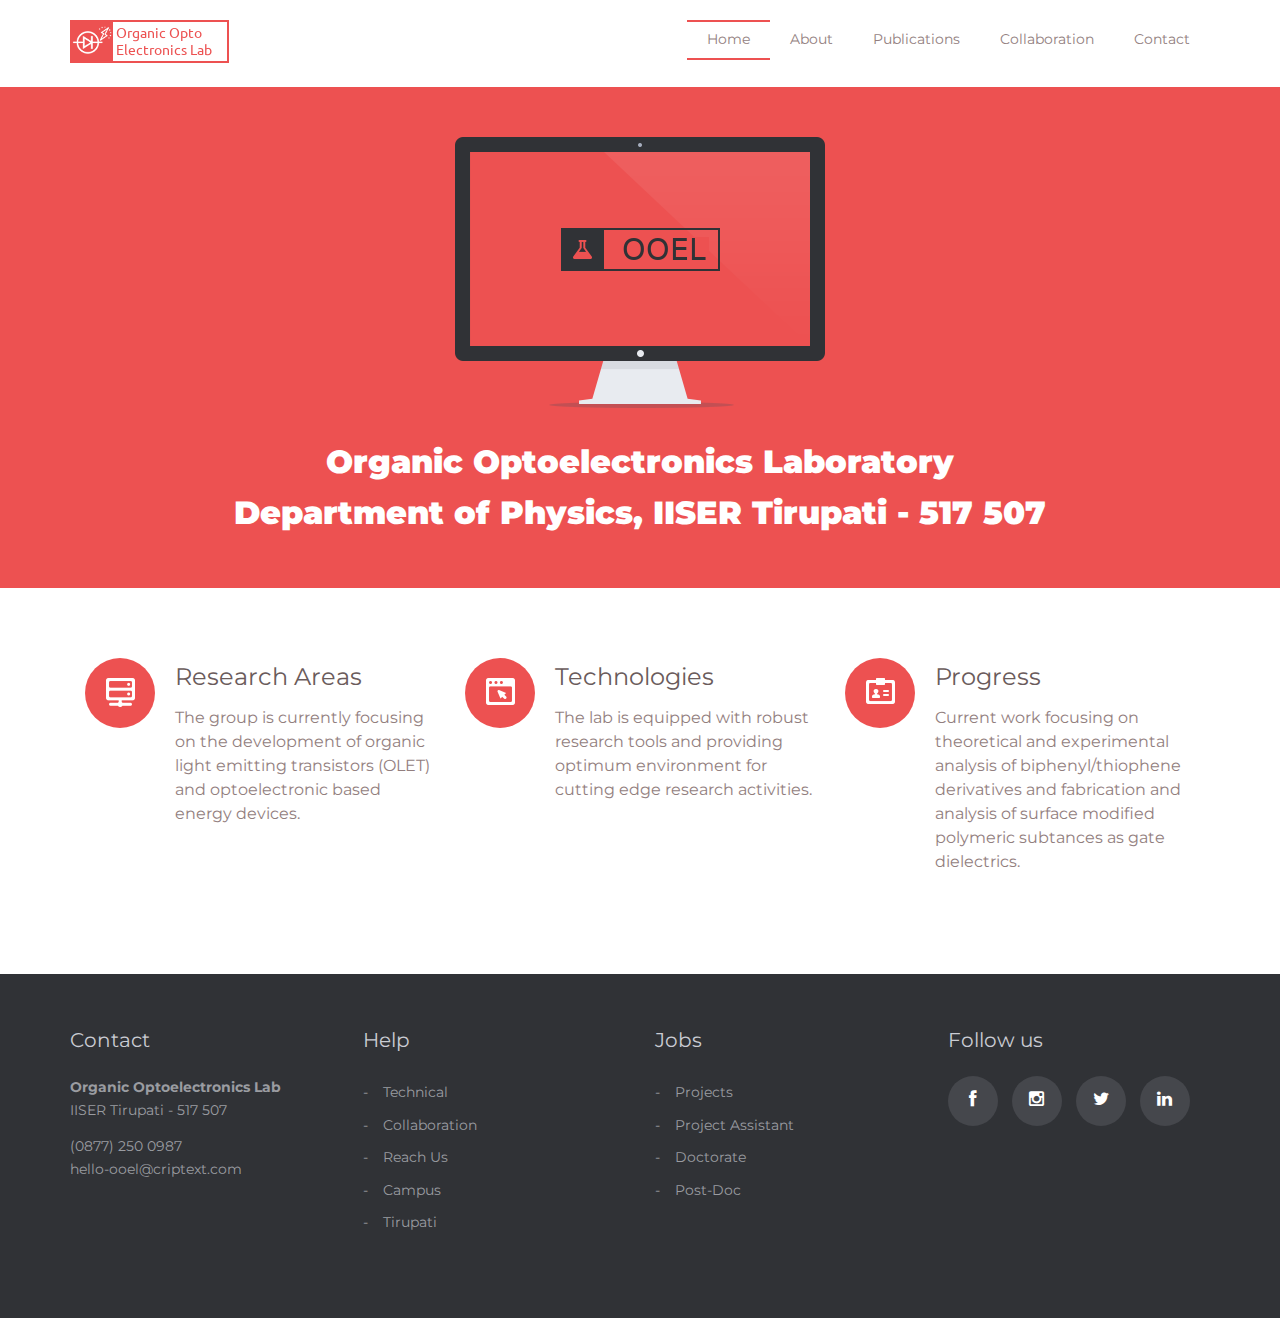
==== index.html @ 66679809 "About Improvements" ====
<!DOCTYPE html>
<html lang="en">
	<head>
		<meta charset="UTF-8">
		<meta http-equiv="X-UA-Compatible" content="IE=edge">
		<meta name="viewport" content="width=device-width, initial-scale=1.0,maximum-scale=1">
		
		<title>OOEL | Home</title>

		<!-- Loading third party fonts -->
		<link href="http://fonts.googleapis.com/css?family=Montserrat:400,700" rel="stylesheet" type="text/css">
		<link href="fonts/font-awesome.min.css" rel="stylesheet" type="text/css">

		<!-- Loading main css file -->
		<link rel="stylesheet" href="style.css">
		
		<!--[if lt IE 9]>
		<script src="js/ie-support/html5.js"></script>
		<script src="js/ie-support/respond.js"></script>
		<![endif]-->

	</head>


	<body>
		
		<div class="site-content">

			<header class="site-header">
				<div class="container">
					<a href="index.html" class="logo"><img src="images/logo.png" alt="Perfect Lab"></a>
					
					<!-- Default snippet for navigation -->
					<div class="main-navigation">
						<button type="button" class="menu-toggle"><i class="fa fa-bars"></i></button>
						<ul class="menu">
							<li class="menu-item current-menu-item"><a href="index.html">Home</a></li>
							<li class="menu-item"><a href="about.html">About</a></li>
							<li class="menu-item"><a href="https://bit.ly/35GwZ30">Publications</a></li>
							<li class="menu-item"><a href="#">Collaboration</a></li>
							<li class="menu-item"><a href="#">Contact</a></li>
						</ul> <!-- .menu -->
					</div> <!-- .main-navigation -->
					
					<div class="mobile-navigation"></div>
				</div> <!-- .container -->
			</header> <!-- .site-header -->

			<main class="main-content">
				<div class="hero">
					<div class="container">
						<img src="images/imac.png" alt="" class="imac">
						<div class="hero-content">
							<span>Organic Optoelectronics Laboratory</span> <br>
							<span>Department of Physics, IISER Tirupati - 517 507</span>
						</div>
					</div>
				</div> <!-- .hero -->

				<div class="fullwidth-block">
					<div class="container">
						<div class="col-md-4">
							<div class="feature">
								<i class="feature-icon"><img src="images/icon-server.png" alt=""></i>
								<h2 class="feature-title">Research Areas</h2>
								<p>The group is currently focusing on the development of organic light emitting transistors (OLET) and optoelectronic based energy devices.</p>
							</div>
						</div>
						<div class="col-md-4">
							<div class="feature">
								<i class="feature-icon"><img src="images/icon-window.png" alt=""></i>
								<h2 class="feature-title">Technologies</h2>
								<p>The lab is equipped with robust research tools and providing optimum environment for cutting edge research activities. </p>
							</div>
						</div>
						<div class="col-md-4">
							<div class="feature">
								<i class="feature-icon"><img src="images/icon-id-card.png" alt=""></i>
								<h2 class="feature-title">Progress</h2>
								<p>Current work focusing on theoretical and experimental analysis of biphenyl/thiophene derivatives and fabrication and analysis of surface modified polymeric subtances as gate dielectrics.</p>
							</div>
						</div>
					</div>
				</div>

			</main> <!-- .main-content -->

			<footer class="site-footer">
				<div class="container">
					<div class="row">
						<div class="col-xs-6 col-md-3">
							<div class="widget">
								<h3 class="widget-title">Contact</h3>
								<address>
									<strong>Organic Optoelectronics Lab</strong>
									<p>IISER Tirupati - 517 507</p>
									<p><a href="#">(0877) 250 0987</a><br>
									<a href="#">hello-ooel@criptext.com</a></p>
								</address>
							</div>
						</div>
						<div class="col-xs-6 col-md-3">
							<div class="widget">
								<h3 class="widget-title">Help</h3>
								<ul class="dash-list">
									<li><a href="#">Technical</a></li> 
									<li><a href="#">Collaboration</a></li> 
									<li><a href="#">Reach Us</a></li> 
									<li><a href="#">Campus</a></li> 
									<li><a href="#">Tirupati</a></li>
								</ul>
							</div>
						</div>
						<div class="col-xs-6 col-md-3">
							<div class="widget">
								<h3 class="widget-title">Jobs</h3>
								<ul class="dash-list">
									<li><a href="rej.html">Projects</a></li>
									<li><a href="rej.html">Project Assistant</a></li>
									<li><a href="#">Doctorate</a></li>
									<li><a href="#">Post-Doc</a></li>
								</ul>
							</div>
						</div>
						<div class="col-xs-6 col-md-3">
							<div class="widget">
								<h3 class="widget-title">Follow us</h3>
								<div class="social-links">
									<a href="#"><i class="fa fa-facebook"></i></a>
									<a href="#"><i class="fa fa-instagram"></i></a>
									<a href="#"><i class="fa fa-twitter"></i></a>
									<a href="#"><i class="fa fa-linkedin"></i></a>
								</div>
							</div>
						</div>
					</div>
				</div>
			</footer> <!-- .site-footer -->

		</div> <!-- .main-content -->
		

		<script src="js/jquery-1.11.1.min.js"></script>
		<script type="text/javascript" src="http://maps.google.com/maps/api/js?sensor=false&amp;language=en"></script>
		<script src="js/plugins.js"></script>
		<script src="js/app.js"></script>
		
	</body>

</html>
---- style.css ----
/*!
 * Project_Name: Perfect Lab
 * Author: Themezy
 * Email: support@themezy.com
 * Url: http://themezy.com
 */
/*=========================================== 
 * Importing CSS Libraries
 *===========================================*/
article,
aside,
details,
figcaption,
figure,
footer,
header,
hgroup,
nav,
section,
summary {
  display: block; }

audio,
canvas,
video {
  display: inline-block; }

audio:not([controls]) {
  display: none;
  height: 0; }

[hidden], template {
  display: none; }

html {
  background: #fff;
  color: #000;
  -webkit-text-size-adjust: 100%;
  -ms-text-size-adjust: 100%; }

html,
button,
input,
select,
textarea {
  font-family: sans-serif; }

body {
  margin: 0; }

a {
  background: transparent; }
  a:focus {
    outline: thin dotted; }
  a:hover, a:active {
    outline: 0; }

h1 {
  font-size: 2em;
  margin: 0.67em 0; }

h2 {
  font-size: 1.5em;
  margin: 0.83em 0; }

h3 {
  font-size: 1.17em;
  margin: 1em 0; }

h4 {
  font-size: 1em;
  margin: 1.33em 0; }

h5 {
  font-size: 0.83em;
  margin: 1.67em 0; }

h6 {
  font-size: 0.75em;
  margin: 2.33em 0; }

abbr[title] {
  border-bottom: 1px dotted; }

b,
strong {
  font-weight: bold; }

dfn {
  font-style: italic; }

mark {
  background: #ff0;
  color: #000; }

code,
kbd,
pre,
samp {
  font-family: monospace, serif;
  font-size: 1em; }

pre {
  white-space: pre;
  white-space: pre-wrap;
  word-wrap: break-word; }

q {
  quotes: "\201C" "\201D" "\2018" "\2019"; }

q:before,
q:after {
  content: '';
  content: none; }

small {
  font-size: 80%; }

sub,
sup {
  font-size: 75%;
  line-height: 0;
  position: relative;
  vertical-align: baseline; }

sup {
  top: -0.5em; }

sub {
  bottom: -0.25em; }

img {
  border: 0; }

svg:not(:root) {
  overflow: hidden; }

figure {
  margin: 0; }

fieldset {
  border: 1px solid #c0c0c0;
  margin: 0 2px;
  padding: 0.35em 0.625em 0.75em; }

legend {
  border: 0;
  padding: 0;
  white-space: normal; }

button,
input,
select,
textarea {
  font-family: inherit;
  font-size: 100%;
  margin: 0;
  vertical-align: baseline; }

button,
input {
  line-height: normal; }

button,
select {
  text-transform: none; }

button,
html input[type="button"],
input[type="reset"],
input[type="submit"] {
  -webkit-appearance: button;
  cursor: pointer; }

button[disabled],
input[disabled] {
  cursor: default; }

input[type="checkbox"],
input[type="radio"] {
  box-sizing: border-box;
  padding: 0; }

input[type="search"] {
  -webkit-appearance: textfield;
  box-sizing: content-box; }

input[type="search"]::-webkit-search-cancel-button,
input[type="search"]::-webkit-search-decoration {
  -webkit-appearance: none; }

button::-moz-focus-inner, input::-moz-focus-inner {
  border: 0;
  padding: 0; }

textarea {
  overflow: auto;
  vertical-align: top; }

table {
  border-collapse: collapse;
  border-spacing: 0; }

*, *:before, *:after {
  box-sizing: border-box; }

/*
 * Global Styles
 */
body {
  color: #927e7e;
  font-family: "Montserrat", "Open Sans", sans-serif;
  font-size: 16px;
  font-weight: 400;
  line-height: 1.6; }

h1, h2, h3, h4, h5, h6 {
  font-weight: 700;
  margin: 0 0 20px; }

hr {
  border: none;
  border-bottom: 1px solid #777; }

ul, ol {
  margin: 0;
  padding-left: 0; }

a {
  text-decoration: none;
  color: #ed5151; }

address {
  font-style: normal; }

p {
  margin-top: 0; }

form input, form textarea, form select {
  outline: none; }
form select {
  -webkit-appearance: none;
  -moz-appearance: none;
  appearance: none; }
form textarea {
  resize: vertical; }

@media screen and (max-width: 320px) {
  [class*="col-xs"] {
    width: 100%; } }

/*
 * Reusable Components Style
 */
.button, form input[type="submit"], form button, form input[type="reset"] {
  background: #ed5151;
  color: white;
  padding: 10px;
  display: inline-block; }

.feature {
  padding-left: 90px;
  position: relative;
  margin-bottom: 30px; }
  .feature p {
    line-height: 1.5;
    margin: 0; }

.feature-icon {
  width: 70px;
  height: 70px;
  border-radius: 50%;
  display: inline-block;
  background: #ed5151;
  text-align: center;
  padding-top: 20px;
  position: absolute;
  left: 0;
  top: 0; }

.feature-title {
  font-size: 24px;
  font-size: 1.5em;
  color: #6a5b5b;
  font-weight: 400;
  margin: 0 0 10px; }

.team {
  margin-bottom: 30px;
  margin: 0 auto 30px;
  width: 100%; }
  .team img {
    max-width: 100%;
    height: auto;
    display: block;
    width: 100%; }
  .team figcaption {
    background: #ed5151;
    color: white;
    padding: 10px 20px;
    text-align: center; }
  .team h2 {
    text-transform: uppercase;
    margin: 0;
    line-height: normal;
    width: 100%;
    white-space: nowrap;
    overflow: hidden;
    text-overflow: ellipsis;
    font-size: 18px;
    font-size: 1.125em; }
  .team small {
    font-size: 14px;
    font-size: 0.875em;
    color: #303236; }

.testimonial-slider .slides {
  list-style: none;
  margin: 0;
  *zoom: 1; }
  .testimonial-slider .slides:after {
    content: " ";
    clear: both;
    display: block;
    overflow: hidden;
    height: 0; }
  .testimonial-slider .slides li {
    padding-left: 140px;
    position: relative;
    min-height: 140px; }
    @media screen and (max-width: 480px) {
      .testimonial-slider .slides li {
        padding-left: 0; } }
  .testimonial-slider .slides .cite-avatar {
    position: absolute;
    left: 0;
    top: 0;
    border-radius: 50%;
    width: 120px;
    height: 120px; }
    @media screen and (max-width: 480px) {
      .testimonial-slider .slides .cite-avatar {
        display: block;
        margin: 0 auto 20px;
        position: relative; } }
.testimonial-slider blockquote {
  margin: 0;
  color: #6a5b5b;
  font-size: 18px;
  font-size: 1.125em; }
  @media screen and (max-width: 480px) {
    .testimonial-slider blockquote {
      text-align: center; } }
.testimonial-slider cite {
  color: #927e7e;
  font-size: 16px;
  font-size: 1rem;
  font-style: normal; }
.testimonial-slider .flex-control-nav {
  list-style: none;
  margin-left: 140px; }
  .testimonial-slider .flex-control-nav li {
    display: inline-block;
    margin-right: 10px; }
    .testimonial-slider .flex-control-nav li a {
      background: #ede6e6;
      width: 20px;
      height: 20px;
      border: 3px solid #ede6e6;
      box-shadow: 0 0 0 2px #ed5151;
      border-radius: 50%;
      display: block;
      overflow: hidden;
      text-indent: -9999px; }
      .testimonial-slider .flex-control-nav li a.flex-active {
        background-color: #ed5151; }

.client-grid {
  *zoom: 1; }
  .client-grid:after {
    content: " ";
    clear: both;
    display: block;
    overflow: hidden;
    height: 0; }
  .client-grid .client {
    width: 25%;
    float: left;
    height: 230px;
    display: -webkit-box;
    display: -webkit-flex;
    display: -ms-flexbox;
    display: flex;
    border-left: 1px solid #e8e8e8;
    border-bottom: 1px solid #e8e8e8; }
    .client-grid .client:first-child, .client-grid .client:nth-child(5n) {
      border-left: none; }
    .client-grid .client:nth-child(5), .client-grid .client:nth-child(6), .client-grid .client:nth-child(7), .client-grid .client:nth-child(8) {
      border-bottom: none; }
    @media screen and (max-width: 768px) {
      .client-grid .client {
        width: 50%;
        border-left: 1px solid #e8e8e8; }
        .client-grid .client:nth-child(5n) {
          border-right: 1px solid #e8e8e8; }
        .client-grid .client:nth-child(3n) {
          border-left: none; }
        .client-grid .client:nth-child(7) {
          border-left: none; }
        .client-grid .client:nth-child(5), .client-grid .client:nth-child(6) {
          border-bottom: 1px solid #e8e8e8; } }
    .client-grid .client img {
      margin: auto;
      max-width: 80%; }

.map {
  min-height: 450px; }

.contact-form .row {
  margin: 0 -5px; }
.contact-form [class*="col-"] {
  padding: 0 5px; }
.contact-form .control {
  position: relative; }
  .contact-form .control .fa {
    position: absolute;
    left: 10px;
    top: 10px;
    color: #e5dcdc; }
  .contact-form .control input, .contact-form .control textarea {
    width: 100%;
    padding: 10px 10px 10px 30px;
    margin-bottom: 10px;
    outline: none;
    border: none; }
  .contact-form .control textarea {
    min-height: 100px;
    resize: vertical; }
.contact-form .right-aligned {
  text-align: right; }
.contact-form input[type="submit"] {
  padding: 10px 20px;
  background-color: #303236;
  color: white;
  border: none;
  font-size: 20px;
  font-size: 1.25em; }

.container {
  margin-right: auto;
  margin-left: auto;
  padding-left: 15px;
  padding-right: 15px;
  *zoom: 1; }
  .container:after {
    content: " ";
    clear: both;
    display: block;
    overflow: hidden;
    height: 0; }
  @media (min-width: 768px) {
    .container {
      width: 750px; } }
  @media (min-width: 992px) {
    .container {
      width: 970px; } }
  @media (min-width: 1200px) {
    .container {
      width: 1170px; } }

.container-fluid {
  margin-right: auto;
  margin-left: auto;
  padding-left: 15px;
  padding-right: 15px;
  *zoom: 1; }
  .container-fluid:after {
    content: " ";
    clear: both;
    display: block;
    overflow: hidden;
    height: 0; }

.row {
  margin-left: -15px;
  margin-right: -15px;
  *zoom: 1; }
  .row:after {
    content: " ";
    clear: both;
    display: block;
    overflow: hidden;
    height: 0; }

.col-xs-1, .col-sm-1, .col-md-1, .col-lg-1, .col-xs-2, .col-sm-2, .col-md-2, .col-lg-2, .col-xs-3, .col-sm-3, .col-md-3, .col-lg-3, .col-xs-4, .col-sm-4, .col-md-4, .col-lg-4, .col-xs-5, .col-sm-5, .col-md-5, .col-lg-5, .col-xs-6, .col-sm-6, .col-md-6, .col-lg-6, .col-xs-7, .col-sm-7, .col-md-7, .col-lg-7, .col-xs-8, .col-sm-8, .col-md-8, .col-lg-8, .col-xs-9, .col-sm-9, .col-md-9, .col-lg-9, .col-xs-10, .col-sm-10, .col-md-10, .col-lg-10, .col-xs-11, .col-sm-11, .col-md-11, .col-lg-11, .col-xs-12, .col-sm-12, .col-md-12, .col-lg-12 {
  position: relative;
  min-height: 1px;
  padding-left: 15px;
  padding-right: 15px; }

.col-xs-1, .col-xs-2, .col-xs-3, .col-xs-4, .col-xs-5, .col-xs-6, .col-xs-7, .col-xs-8, .col-xs-9, .col-xs-10, .col-xs-11, .col-xs-12 {
  float: left; }

.col-xs-1 {
  width: 8.3333333333%; }

.col-xs-2 {
  width: 16.6666666667%; }

.col-xs-3 {
  width: 25%; }

.col-xs-4 {
  width: 33.3333333333%; }

.col-xs-5 {
  width: 41.6666666667%; }

.col-xs-6 {
  width: 50%; }

.col-xs-7 {
  width: 58.3333333333%; }

.col-xs-8 {
  width: 66.6666666667%; }

.col-xs-9 {
  width: 75%; }

.col-xs-10 {
  width: 83.3333333333%; }

.col-xs-11 {
  width: 91.6666666667%; }

.col-xs-12 {
  width: 100%; }

.col-xs-pull-0 {
  right: auto; }

.col-xs-pull-1 {
  right: 8.3333333333%; }

.col-xs-pull-2 {
  right: 16.6666666667%; }

.col-xs-pull-3 {
  right: 25%; }

.col-xs-pull-4 {
  right: 33.3333333333%; }

.col-xs-pull-5 {
  right: 41.6666666667%; }

.col-xs-pull-6 {
  right: 50%; }

.col-xs-pull-7 {
  right: 58.3333333333%; }

.col-xs-pull-8 {
  right: 66.6666666667%; }

.col-xs-pull-9 {
  right: 75%; }

.col-xs-pull-10 {
  right: 83.3333333333%; }

.col-xs-pull-11 {
  right: 91.6666666667%; }

.col-xs-pull-12 {
  right: 100%; }

.col-xs-push-0 {
  left: auto; }

.col-xs-push-1 {
  left: 8.3333333333%; }

.col-xs-push-2 {
  left: 16.6666666667%; }

.col-xs-push-3 {
  left: 25%; }

.col-xs-push-4 {
  left: 33.3333333333%; }

.col-xs-push-5 {
  left: 41.6666666667%; }

.col-xs-push-6 {
  left: 50%; }

.col-xs-push-7 {
  left: 58.3333333333%; }

.col-xs-push-8 {
  left: 66.6666666667%; }

.col-xs-push-9 {
  left: 75%; }

.col-xs-push-10 {
  left: 83.3333333333%; }

.col-xs-push-11 {
  left: 91.6666666667%; }

.col-xs-push-12 {
  left: 100%; }

.col-xs-offset-0 {
  margin-left: 0%; }

.col-xs-offset-1 {
  margin-left: 8.3333333333%; }

.col-xs-offset-2 {
  margin-left: 16.6666666667%; }

.col-xs-offset-3 {
  margin-left: 25%; }

.col-xs-offset-4 {
  margin-left: 33.3333333333%; }

.col-xs-offset-5 {
  margin-left: 41.6666666667%; }

.col-xs-offset-6 {
  margin-left: 50%; }

.col-xs-offset-7 {
  margin-left: 58.3333333333%; }

.col-xs-offset-8 {
  margin-left: 66.6666666667%; }

.col-xs-offset-9 {
  margin-left: 75%; }

.col-xs-offset-10 {
  margin-left: 83.3333333333%; }

.col-xs-offset-11 {
  margin-left: 91.6666666667%; }

.col-xs-offset-12 {
  margin-left: 100%; }

@media (min-width: 768px) {
  .col-sm-1, .col-sm-2, .col-sm-3, .col-sm-4, .col-sm-5, .col-sm-6, .col-sm-7, .col-sm-8, .col-sm-9, .col-sm-10, .col-sm-11, .col-sm-12 {
    float: left; }

  .col-sm-1 {
    width: 8.3333333333%; }

  .col-sm-2 {
    width: 16.6666666667%; }

  .col-sm-3 {
    width: 25%; }

  .col-sm-4 {
    width: 33.3333333333%; }

  .col-sm-5 {
    width: 41.6666666667%; }

  .col-sm-6 {
    width: 50%; }

  .col-sm-7 {
    width: 58.3333333333%; }

  .col-sm-8 {
    width: 66.6666666667%; }

  .col-sm-9 {
    width: 75%; }

  .col-sm-10 {
    width: 83.3333333333%; }

  .col-sm-11 {
    width: 91.6666666667%; }

  .col-sm-12 {
    width: 100%; }

  .col-sm-pull-0 {
    right: auto; }

  .col-sm-pull-1 {
    right: 8.3333333333%; }

  .col-sm-pull-2 {
    right: 16.6666666667%; }

  .col-sm-pull-3 {
    right: 25%; }

  .col-sm-pull-4 {
    right: 33.3333333333%; }

  .col-sm-pull-5 {
    right: 41.6666666667%; }

  .col-sm-pull-6 {
    right: 50%; }

  .col-sm-pull-7 {
    right: 58.3333333333%; }

  .col-sm-pull-8 {
    right: 66.6666666667%; }

  .col-sm-pull-9 {
    right: 75%; }

  .col-sm-pull-10 {
    right: 83.3333333333%; }

  .col-sm-pull-11 {
    right: 91.6666666667%; }

  .col-sm-pull-12 {
    right: 100%; }

  .col-sm-push-0 {
    left: auto; }

  .col-sm-push-1 {
    left: 8.3333333333%; }

  .col-sm-push-2 {
    left: 16.6666666667%; }

  .col-sm-push-3 {
    left: 25%; }

  .col-sm-push-4 {
    left: 33.3333333333%; }

  .col-sm-push-5 {
    left: 41.6666666667%; }

  .col-sm-push-6 {
    left: 50%; }

  .col-sm-push-7 {
    left: 58.3333333333%; }

  .col-sm-push-8 {
    left: 66.6666666667%; }

  .col-sm-push-9 {
    left: 75%; }

  .col-sm-push-10 {
    left: 83.3333333333%; }

  .col-sm-push-11 {
    left: 91.6666666667%; }

  .col-sm-push-12 {
    left: 100%; }

  .col-sm-offset-0 {
    margin-left: 0%; }

  .col-sm-offset-1 {
    margin-left: 8.3333333333%; }

  .col-sm-offset-2 {
    margin-left: 16.6666666667%; }

  .col-sm-offset-3 {
    margin-left: 25%; }

  .col-sm-offset-4 {
    margin-left: 33.3333333333%; }

  .col-sm-offset-5 {
    margin-left: 41.6666666667%; }

  .col-sm-offset-6 {
    margin-left: 50%; }

  .col-sm-offset-7 {
    margin-left: 58.3333333333%; }

  .col-sm-offset-8 {
    margin-left: 66.6666666667%; }

  .col-sm-offset-9 {
    margin-left: 75%; }

  .col-sm-offset-10 {
    margin-left: 83.3333333333%; }

  .col-sm-offset-11 {
    margin-left: 91.6666666667%; }

  .col-sm-offset-12 {
    margin-left: 100%; } }
@media (min-width: 992px) {
  .col-md-1, .col-md-2, .col-md-3, .col-md-4, .col-md-5, .col-md-6, .col-md-7, .col-md-8, .col-md-9, .col-md-10, .col-md-11, .col-md-12 {
    float: left; }

  .col-md-1 {
    width: 8.3333333333%; }

  .col-md-2 {
    width: 16.6666666667%; }

  .col-md-3 {
    width: 25%; }

  .col-md-4 {
    width: 33.3333333333%; }

  .col-md-5 {
    width: 41.6666666667%; }

  .col-md-6 {
    width: 50%; }

  .col-md-7 {
    width: 58.3333333333%; }

  .col-md-8 {
    width: 66.6666666667%; }

  .col-md-9 {
    width: 75%; }

  .col-md-10 {
    width: 83.3333333333%; }

  .col-md-11 {
    width: 91.6666666667%; }

  .col-md-12 {
    width: 100%; }

  .col-md-pull-0 {
    right: auto; }

  .col-md-pull-1 {
    right: 8.3333333333%; }

  .col-md-pull-2 {
    right: 16.6666666667%; }

  .col-md-pull-3 {
    right: 25%; }

  .col-md-pull-4 {
    right: 33.3333333333%; }

  .col-md-pull-5 {
    right: 41.6666666667%; }

  .col-md-pull-6 {
    right: 50%; }

  .col-md-pull-7 {
    right: 58.3333333333%; }

  .col-md-pull-8 {
    right: 66.6666666667%; }

  .col-md-pull-9 {
    right: 75%; }

  .col-md-pull-10 {
    right: 83.3333333333%; }

  .col-md-pull-11 {
    right: 91.6666666667%; }

  .col-md-pull-12 {
    right: 100%; }

  .col-md-push-0 {
    left: auto; }

  .col-md-push-1 {
    left: 8.3333333333%; }

  .col-md-push-2 {
    left: 16.6666666667%; }

  .col-md-push-3 {
    left: 25%; }

  .col-md-push-4 {
    left: 33.3333333333%; }

  .col-md-push-5 {
    left: 41.6666666667%; }

  .col-md-push-6 {
    left: 50%; }

  .col-md-push-7 {
    left: 58.3333333333%; }

  .col-md-push-8 {
    left: 66.6666666667%; }

  .col-md-push-9 {
    left: 75%; }

  .col-md-push-10 {
    left: 83.3333333333%; }

  .col-md-push-11 {
    left: 91.6666666667%; }

  .col-md-push-12 {
    left: 100%; }

  .col-md-offset-0 {
    margin-left: 0%; }

  .col-md-offset-1 {
    margin-left: 8.3333333333%; }

  .col-md-offset-2 {
    margin-left: 16.6666666667%; }

  .col-md-offset-3 {
    margin-left: 25%; }

  .col-md-offset-4 {
    margin-left: 33.3333333333%; }

  .col-md-offset-5 {
    margin-left: 41.6666666667%; }

  .col-md-offset-6 {
    margin-left: 50%; }

  .col-md-offset-7 {
    margin-left: 58.3333333333%; }

  .col-md-offset-8 {
    margin-left: 66.6666666667%; }

  .col-md-offset-9 {
    margin-left: 75%; }

  .col-md-offset-10 {
    margin-left: 83.3333333333%; }

  .col-md-offset-11 {
    margin-left: 91.6666666667%; }

  .col-md-offset-12 {
    margin-left: 100%; } }
@media (min-width: 1200px) {
  .col-lg-1, .col-lg-2, .col-lg-3, .col-lg-4, .col-lg-5, .col-lg-6, .col-lg-7, .col-lg-8, .col-lg-9, .col-lg-10, .col-lg-11, .col-lg-12 {
    float: left; }

  .col-lg-1 {
    width: 8.3333333333%; }

  .col-lg-2 {
    width: 16.6666666667%; }

  .col-lg-3 {
    width: 25%; }

  .col-lg-4 {
    width: 33.3333333333%; }

  .col-lg-5 {
    width: 41.6666666667%; }

  .col-lg-6 {
    width: 50%; }

  .col-lg-7 {
    width: 58.3333333333%; }

  .col-lg-8 {
    width: 66.6666666667%; }

  .col-lg-9 {
    width: 75%; }

  .col-lg-10 {
    width: 83.3333333333%; }

  .col-lg-11 {
    width: 91.6666666667%; }

  .col-lg-12 {
    width: 100%; }

  .col-lg-pull-0 {
    right: auto; }

  .col-lg-pull-1 {
    right: 8.3333333333%; }

  .col-lg-pull-2 {
    right: 16.6666666667%; }

  .col-lg-pull-3 {
    right: 25%; }

  .col-lg-pull-4 {
    right: 33.3333333333%; }

  .col-lg-pull-5 {
    right: 41.6666666667%; }

  .col-lg-pull-6 {
    right: 50%; }

  .col-lg-pull-7 {
    right: 58.3333333333%; }

  .col-lg-pull-8 {
    right: 66.6666666667%; }

  .col-lg-pull-9 {
    right: 75%; }

  .col-lg-pull-10 {
    right: 83.3333333333%; }

  .col-lg-pull-11 {
    right: 91.6666666667%; }

  .col-lg-pull-12 {
    right: 100%; }

  .col-lg-push-0 {
    left: auto; }

  .col-lg-push-1 {
    left: 8.3333333333%; }

  .col-lg-push-2 {
    left: 16.6666666667%; }

  .col-lg-push-3 {
    left: 25%; }

  .col-lg-push-4 {
    left: 33.3333333333%; }

  .col-lg-push-5 {
    left: 41.6666666667%; }

  .col-lg-push-6 {
    left: 50%; }

  .col-lg-push-7 {
    left: 58.3333333333%; }

  .col-lg-push-8 {
    left: 66.6666666667%; }

  .col-lg-push-9 {
    left: 75%; }

  .col-lg-push-10 {
    left: 83.3333333333%; }

  .col-lg-push-11 {
    left: 91.6666666667%; }

  .col-lg-push-12 {
    left: 100%; }

  .col-lg-offset-0 {
    margin-left: 0%; }

  .col-lg-offset-1 {
    margin-left: 8.3333333333%; }

  .col-lg-offset-2 {
    margin-left: 16.6666666667%; }

  .col-lg-offset-3 {
    margin-left: 25%; }

  .col-lg-offset-4 {
    margin-left: 33.3333333333%; }

  .col-lg-offset-5 {
    margin-left: 41.6666666667%; }

  .col-lg-offset-6 {
    margin-left: 50%; }

  .col-lg-offset-7 {
    margin-left: 58.3333333333%; }

  .col-lg-offset-8 {
    margin-left: 66.6666666667%; }

  .col-lg-offset-9 {
    margin-left: 75%; }

  .col-lg-offset-10 {
    margin-left: 83.3333333333%; }

  .col-lg-offset-11 {
    margin-left: 91.6666666667%; }

  .col-lg-offset-12 {
    margin-left: 100%; } }
@-ms-viewport {
  width: device-width; }
.visible-xs, .visible-sm, .visible-md, .visible-lg {
  display: none !important; }

.visible-xs-block,
.visible-xs-inline,
.visible-xs-inline-block,
.visible-sm-block,
.visible-sm-inline,
.visible-sm-inline-block,
.visible-md-block,
.visible-md-inline,
.visible-md-inline-block,
.visible-lg-block,
.visible-lg-inline,
.visible-lg-inline-block {
  display: none !important; }

@media (max-width: 767px) {
  .visible-xs {
    display: block !important; }

  table.visible-xs {
    display: table; }

  tr.visible-xs {
    display: table-row !important; }

  th.visible-xs,
  td.visible-xs {
    display: table-cell !important; } }
@media (max-width: 767px) {
  .visible-xs-block {
    display: block !important; } }

@media (max-width: 767px) {
  .visible-xs-inline {
    display: inline !important; } }

@media (max-width: 767px) {
  .visible-xs-inline-block {
    display: inline-block !important; } }

@media (min-width: 768px) and (max-width: 991px) {
  .visible-sm {
    display: block !important; }

  table.visible-sm {
    display: table; }

  tr.visible-sm {
    display: table-row !important; }

  th.visible-sm,
  td.visible-sm {
    display: table-cell !important; } }
@media (min-width: 768px) and (max-width: 991px) {
  .visible-sm-block {
    display: block !important; } }

@media (min-width: 768px) and (max-width: 991px) {
  .visible-sm-inline {
    display: inline !important; } }

@media (min-width: 768px) and (max-width: 991px) {
  .visible-sm-inline-block {
    display: inline-block !important; } }

@media (min-width: 992px) and (max-width: 1199px) {
  .visible-md {
    display: block !important; }

  table.visible-md {
    display: table; }

  tr.visible-md {
    display: table-row !important; }

  th.visible-md,
  td.visible-md {
    display: table-cell !important; } }
@media (min-width: 992px) and (max-width: 1199px) {
  .visible-md-block {
    display: block !important; } }

@media (min-width: 992px) and (max-width: 1199px) {
  .visible-md-inline {
    display: inline !important; } }

@media (min-width: 992px) and (max-width: 1199px) {
  .visible-md-inline-block {
    display: inline-block !important; } }

@media (min-width: 1200px) {
  .visible-lg {
    display: block !important; }

  table.visible-lg {
    display: table; }

  tr.visible-lg {
    display: table-row !important; }

  th.visible-lg,
  td.visible-lg {
    display: table-cell !important; } }
@media (min-width: 1200px) {
  .visible-lg-block {
    display: block !important; } }

@media (min-width: 1200px) {
  .visible-lg-inline {
    display: inline !important; } }

@media (min-width: 1200px) {
  .visible-lg-inline-block {
    display: inline-block !important; } }

@media (max-width: 767px) {
  .hidden-xs {
    display: none !important; } }
@media (min-width: 768px) and (max-width: 991px) {
  .hidden-sm {
    display: none !important; } }
@media (min-width: 992px) and (max-width: 1199px) {
  .hidden-md {
    display: none !important; } }
@media (min-width: 1200px) {
  .hidden-lg {
    display: none !important; } }
.visible-print {
  display: none !important; }

@media print {
  .visible-print {
    display: block !important; }

  table.visible-print {
    display: table; }

  tr.visible-print {
    display: table-row !important; }

  th.visible-print,
  td.visible-print {
    display: table-cell !important; } }
.visible-print-block {
  display: none !important; }
  @media print {
    .visible-print-block {
      display: block !important; } }

.visible-print-inline {
  display: none !important; }
  @media print {
    .visible-print-inline {
      display: inline !important; } }

.visible-print-inline-block {
  display: none !important; }
  @media print {
    .visible-print-inline-block {
      display: inline-block !important; } }

@media print {
  .hidden-print {
    display: none !important; } }
/*
 * Header Styles
 */
.site-header {
  *zoom: 1;
  padding: 20px 0 0;
  line-height: normal; }
  .site-header:after {
    content: " ";
    clear: both;
    display: block;
    overflow: hidden;
    height: 0; }
  .site-header .container {
    *zoom: 1; }
    .site-header .container:after {
      content: " ";
      clear: both;
      display: block;
      overflow: hidden;
      height: 0; }

.logo {
  float: left;
  margin-bottom: 20px; }

.main-navigation {
  float: right; }
  .main-navigation .menu-toggle {
    background: none;
    border: none;
    color: #333;
    padding: 10px;
    font-size: 18px;
    font-size: 1.125em;
    display: inline-block;
    vertical-align: top;
    outline: none;
    display: none; }
    @media screen and (max-width: 990px) {
      .main-navigation .menu-toggle {
        display: block; } }
  .main-navigation .menu {
    display: inline-block;
    vertical-align: top;
    list-style: none;
    *zoom: 1; }
    .main-navigation .menu:after {
      content: " ";
      clear: both;
      display: block;
      overflow: hidden;
      height: 0; }
    @media screen and (max-width: 990px) {
      .main-navigation .menu {
        display: none; } }
    .main-navigation .menu li {
      float: left;
      position: relative; }
      .main-navigation .menu li a {
        padding: 10px 20px;
        display: block;
        color: #927e7e;
        font-size: 14px;
        font-size: 0.875em; }
      .main-navigation .menu li:hover:before, .main-navigation .menu li:hover:after, .main-navigation .menu li:focus:before, .main-navigation .menu li:focus:after, .main-navigation .menu li.current-menu-item:before, .main-navigation .menu li.current-menu-item:after {
        -webkit-transform: translateY(0);
            -ms-transform: translateY(0);
                transform: translateY(0);
        opacity: 1; }
      .main-navigation .menu li:before, .main-navigation .menu li:after {
        content: " ";
        width: 100%;
        left: 0;
        height: 2px;
        background: #ed5151;
        position: absolute;
        opacity: 0;
        -webkit-transition: .3s ease;
                transition: .3s ease; }
      .main-navigation .menu li:before {
        top: 0;
        -webkit-transform: translateY(20px);
            -ms-transform: translateY(20px);
                transform: translateY(20px); }
      .main-navigation .menu li:after {
        botom: 0;
        -webkit-transform: translateY(-20px);
            -ms-transform: translateY(-20px);
                transform: translateY(-20px); }

.mobile-navigation {
  clear: both;
  background: #ed5151;
  display: none;
  margin-bottom: 20px; }
  @media screen and (min-width: 991px) {
    .mobile-navigation {
      display: none !important; } }
  .mobile-navigation .menu {
    list-style: none; }
    .mobile-navigation .menu li {
      border-bottom: 1px solid rgba(0, 0, 0, 0.3);
      text-align: center; }
      .mobile-navigation .menu li:last-child {
        border-bottom: none; }
  .mobile-navigation a {
    color: white;
    padding: 10px;
    display: block; }

.page-head {
  background: #ed5151;
  color: white;
  text-align: center;
  padding: 50px 0; }
  .page-head h1 {
    font-size: 40px;
    font-size: 2.5em;
    margin: 0; }

.hero {
  background: #ed5151;
  text-align: center;
  padding: 50px 0; }
  .hero img {
    margin-bottom: 20px;
    max-width: 100%;
    height: auto; }
  .hero .hero-content {
    color: white; }
    .hero .hero-content span {
      padding: 5px;
      background-color: ;
      display: ;
      margin-bottom: 5px;
      font-size: 30px;
      font-size: 2.0em;
      font-weight: 900; }
  .hero .button, .hero form input[type="submit"], form .hero input[type="submit"], .hero form button, form .hero button, .hero form input[type="reset"], form .hero input[type="reset"] {
    background: #303236;
    font-size: 20px;
    font-size: 1.25em;
    padding: 10px 30px; }

.fullwidth-block {
  padding: 70px 0; }
  .fullwidth-block img {
    max-width: 100%; }

.cta {
  background-color: #ede6e6;
  padding: 50px 0;
  color: #6a5b5b; }
  @media screen and (max-width: 990px) {
    .cta {
      text-align: center; } }
  .cta span {
    color: #ed5151;
    font-weight: 700; }
  .cta h2 {
    margin: 0;
    font-weight: 400; }
    @media screen and (max-width: 990px) {
      .cta h2 {
        margin-bottom: 30px; } }
  .cta a.button {
    padding: 10px 30px;
    font-size: 20px;
    font-size: 1.25em; }

.testimonial-section {
  background-color: #ede6e6;
  padding: 40px 0; }

@media screen and (max-width: 990px) {
  .macbook {
    margin-top: 30px; } }

.contact-area {
  background-color: #ed5151;
  color: white; }
  .contact-area address {
    font-size: 30px;
    font-size: 1.875em;
    margin-bottom: 30px; }
    .contact-area address a {
      color: white; }
      .contact-area address a:hover {
        text-decoration: underline; }

/*
 * Footer Styles
 */
.site-footer {
  background-color: #303236;
  color: #9a9ca1;
  padding: 50px 0;
  font-size: 14px;
  font-size: 0.875em; }
  .site-footer .widget {
    margin-bottom: 30px; }
  .site-footer .widget-title {
    color: #caccd3;
    font-size: 20px;
    font-size: 1.25rem;
    font-weight: normal; }
  .site-footer a {
    color: #9a9ca1; }
    .site-footer a:hover {
      color: #ed5151; }
  .site-footer .dash-list {
    list-style: none; }
    .site-footer .dash-list li {
      position: relative;
      padding: 5px 0 5px 20px; }
      .site-footer .dash-list li:before {
        content: "-";
        position: absolute;
        left: 0;
        top: 5px; }

.social-links a {
  width: 50px;
  height: 50px;
  border-radius: 50%;
  display: inline-block;
  background-color: #45474c;
  color: white;
  text-align: center;
  font-size: 20px;
  font-size: 1.25em;
  line-height: 2.6;
  margin-right: 10px;
  margin-bottom: 10px; }
  .social-links a:hover {
    background-color: #ed5151;
    color: white; }

/*# sourceMappingURL=style.css.map */
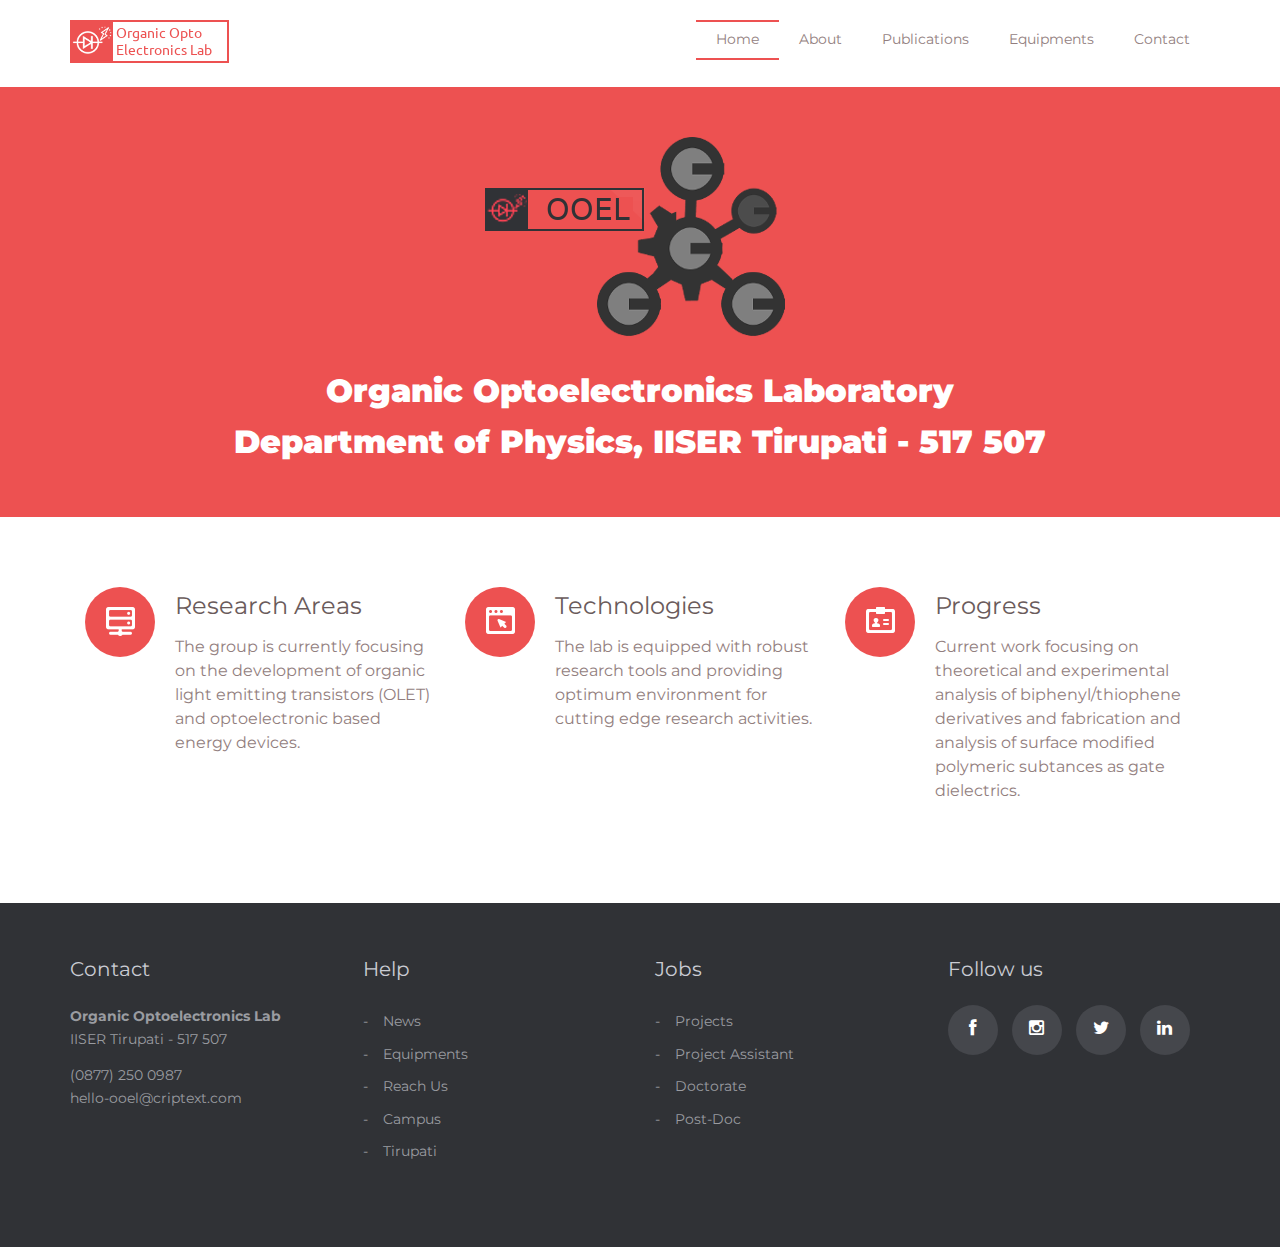
==== commit b099a6c8: "favicon and small additions" ====
--- a/index.html
+++ b/index.html
@@ -4,7 +4,7 @@
 		<meta charset="UTF-8">
 		<meta http-equiv="X-UA-Compatible" content="IE=edge">
 		<meta name="viewport" content="width=device-width, initial-scale=1.0,maximum-scale=1">
-		
+		<link rel="shortcut icon" type="image/x-icon" href="images/favicon.png" />
 		<title>OOEL | Home</title>
 
 		<!-- Loading third party fonts -->
@@ -36,8 +36,8 @@
 						<ul class="menu">
 							<li class="menu-item current-menu-item"><a href="index.html">Home</a></li>
 							<li class="menu-item"><a href="about.html">About</a></li>
-							<li class="menu-item"><a href="https://bit.ly/35GwZ30">Publications</a></li>
-							<li class="menu-item"><a href="#">Collaboration</a></li>
+							<li class="menu-item"><a href="https://bit.ly/35GwZ30" target='blanck'>Publications</a></li>
+							<li class="menu-item"><a href="#">Equipments</a></li>
 							<li class="menu-item"><a href="#">Contact</a></li>
 						</ul> <!-- .menu -->
 					</div> <!-- .main-navigation -->
@@ -49,7 +49,7 @@
 			<main class="main-content">
 				<div class="hero">
 					<div class="container">
-						<img src="images/imac.png" alt="" class="imac">
+						<img src="images/mac.png" alt="" class="imac">
 						<div class="hero-content">
 							<span>Organic Optoelectronics Laboratory</span> <br>
 							<span>Department of Physics, IISER Tirupati - 517 507</span>
@@ -103,8 +103,8 @@
 							<div class="widget">
 								<h3 class="widget-title">Help</h3>
 								<ul class="dash-list">
-									<li><a href="#">Technical</a></li> 
-									<li><a href="#">Collaboration</a></li> 
+									<li><a href="#">News</a></li> 
+									<li><a href="#">Equipments</a></li> 
 									<li><a href="#">Reach Us</a></li> 
 									<li><a href="#">Campus</a></li> 
 									<li><a href="#">Tirupati</a></li>
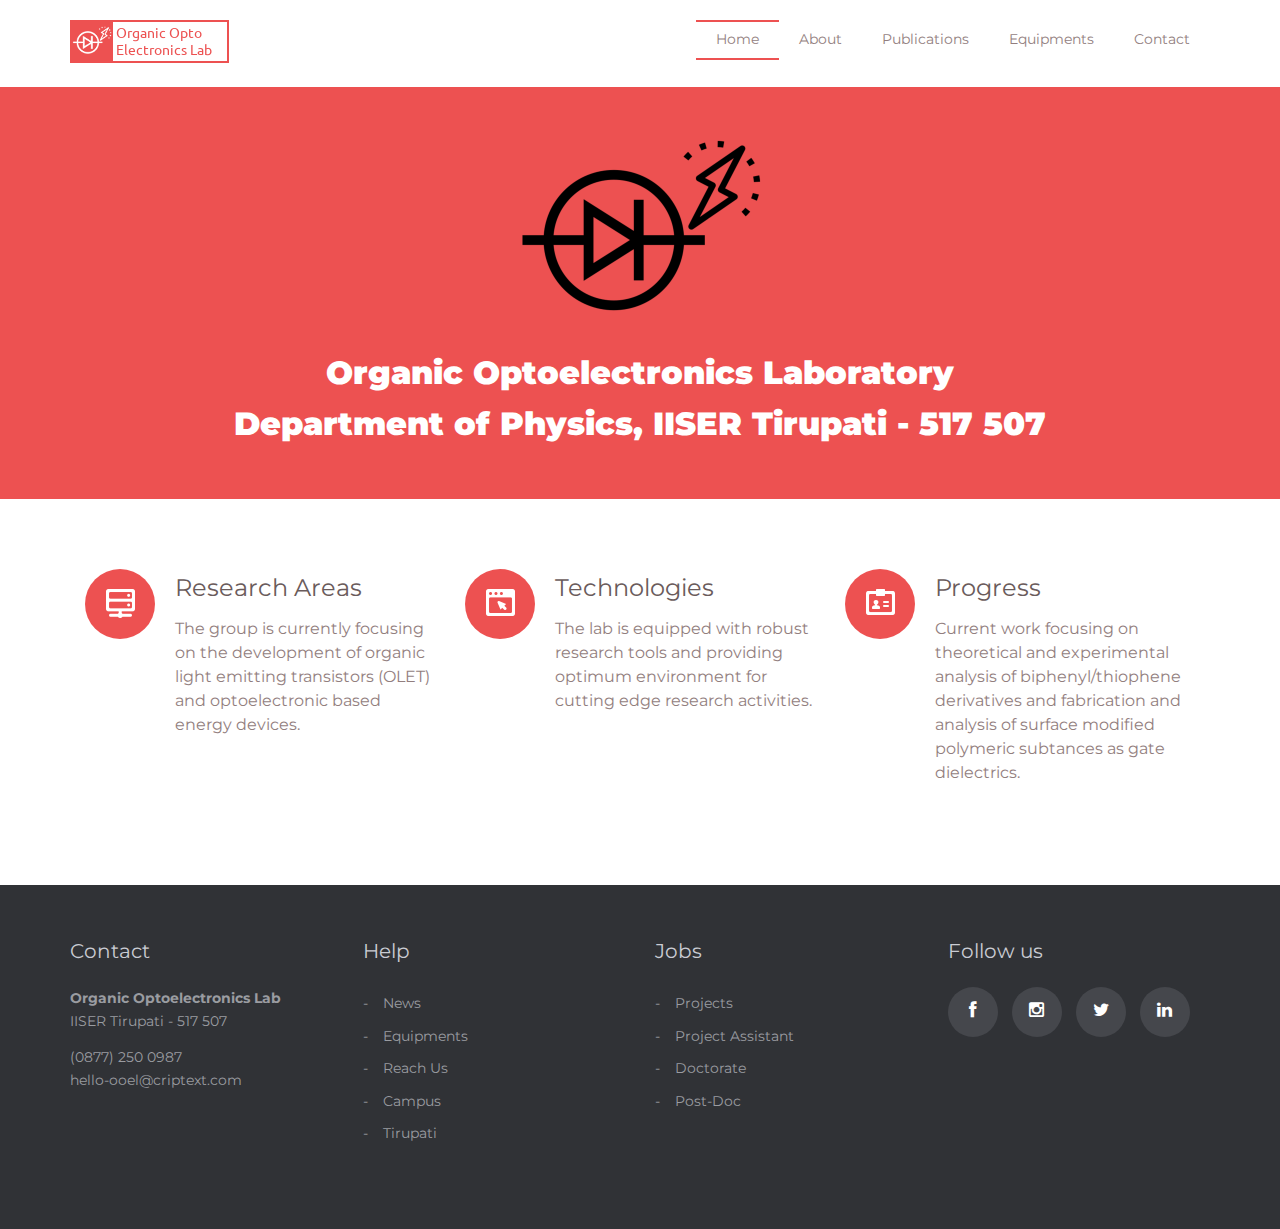
==== commit 4afa85dd: "index file image modified" ====
--- a/index.html
+++ b/index.html
@@ -49,7 +49,7 @@
 			<main class="main-content">
 				<div class="hero">
 					<div class="container">
-						<img src="images/mac.png" alt="" class="imac">
+						<img src="images/ooel.png" alt="" class="imac">
 						<div class="hero-content">
 							<span>Organic Optoelectronics Laboratory</span> <br>
 							<span>Department of Physics, IISER Tirupati - 517 507</span>
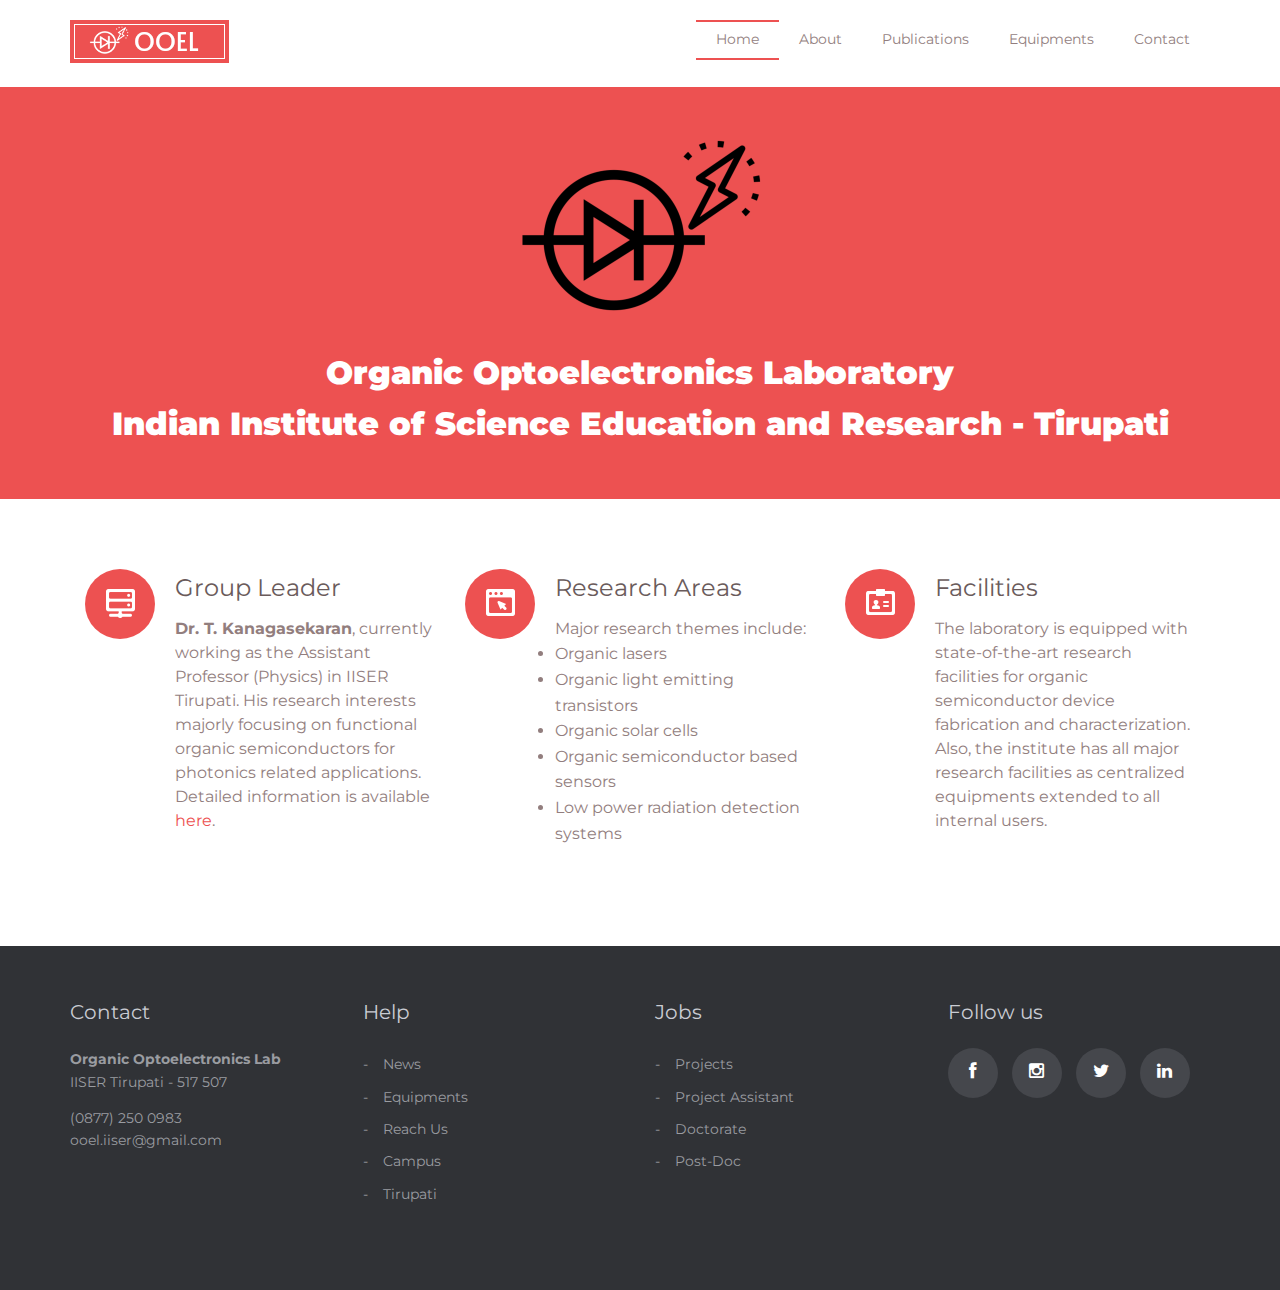
==== commit 84fa4ec7: "Index Update and Partial About Us update" ====
--- a/index.html
+++ b/index.html
@@ -36,7 +36,7 @@
 						<ul class="menu">
 							<li class="menu-item current-menu-item"><a href="index.html">Home</a></li>
 							<li class="menu-item"><a href="about.html">About</a></li>
-							<li class="menu-item"><a href="https://bit.ly/35GwZ30" target='blanck'>Publications</a></li>
+							<li class="menu-item"><a href="publications.html">Publications</a></li>
 							<li class="menu-item"><a href="#">Equipments</a></li>
 							<li class="menu-item"><a href="#">Contact</a></li>
 						</ul> <!-- .menu -->
@@ -52,7 +52,7 @@
 						<img src="images/ooel.png" alt="" class="imac">
 						<div class="hero-content">
 							<span>Organic Optoelectronics Laboratory</span> <br>
-							<span>Department of Physics, IISER Tirupati - 517 507</span>
+							<span>Indian Institute of Science Education and Research - Tirupati</span>
 						</div>
 					</div>
 				</div> <!-- .hero -->
@@ -62,22 +62,28 @@
 						<div class="col-md-4">
 							<div class="feature">
 								<i class="feature-icon"><img src="images/icon-server.png" alt=""></i>
-								<h2 class="feature-title">Research Areas</h2>
-								<p>The group is currently focusing on the development of organic light emitting transistors (OLET) and optoelectronic based energy devices.</p>
+								<h2 class="feature-title">Group Leader</h2>
+								<p><strong>Dr. T. Kanagasekaran</strong>, currently working as the Assistant Professor (Physics) in IISER Tirupati. His research interests majorly focusing on functional organic semiconductors for photonics related applications. Detailed information is available <a href='about.html'>here</a>.</p>
 							</div>
 						</div>
 						<div class="col-md-4">
 							<div class="feature">
 								<i class="feature-icon"><img src="images/icon-window.png" alt=""></i>
-								<h2 class="feature-title">Technologies</h2>
-								<p>The lab is equipped with robust research tools and providing optimum environment for cutting edge research activities. </p>
+								<h2 class="feature-title">Research Areas</h2>
+								<p>Major research themes include:
+									<li>Organic lasers</li>
+									<li>Organic light emitting transistors</li>
+									<li> Organic solar cells</li>
+									<li> Organic semiconductor based sensors</li>
+									<li> Low power radiation detection systems</li>
+								</p>
 							</div>
 						</div>
 						<div class="col-md-4">
 							<div class="feature">
 								<i class="feature-icon"><img src="images/icon-id-card.png" alt=""></i>
-								<h2 class="feature-title">Progress</h2>
-								<p>Current work focusing on theoretical and experimental analysis of biphenyl/thiophene derivatives and fabrication and analysis of surface modified polymeric subtances as gate dielectrics.</p>
+								<h2 class="feature-title">Facilities</h2>
+								<p>The laboratory is equipped with state-of-the-art research facilities for organic semiconductor device fabrication and characterization. Also, the institute has all major research facilities as centralized equipments extended to all internal users.</p>
 							</div>
 						</div>
 					</div>
@@ -94,8 +100,8 @@
 								<address>
 									<strong>Organic Optoelectronics Lab</strong>
 									<p>IISER Tirupati - 517 507</p>
-									<p><a href="#">(0877) 250 0987</a><br>
-									<a href="#">hello-ooel@criptext.com</a></p>
+									<p><a href="#">(0877) 250 0983</a><br>
+									<a href="#">ooel.iiser@gmail.com</a></p>
 								</address>
 							</div>
 						</div>
--- a/style.css
+++ b/style.css
@@ -1529,4 +1529,11 @@
     background-color: #ed5151;
     color: white; }
 
+    .center {
+      display: block;
+      margin-left: auto;
+      margin-right: auto;
+      width: 50%;
+    }
+    
 /*# sourceMappingURL=style.css.map */
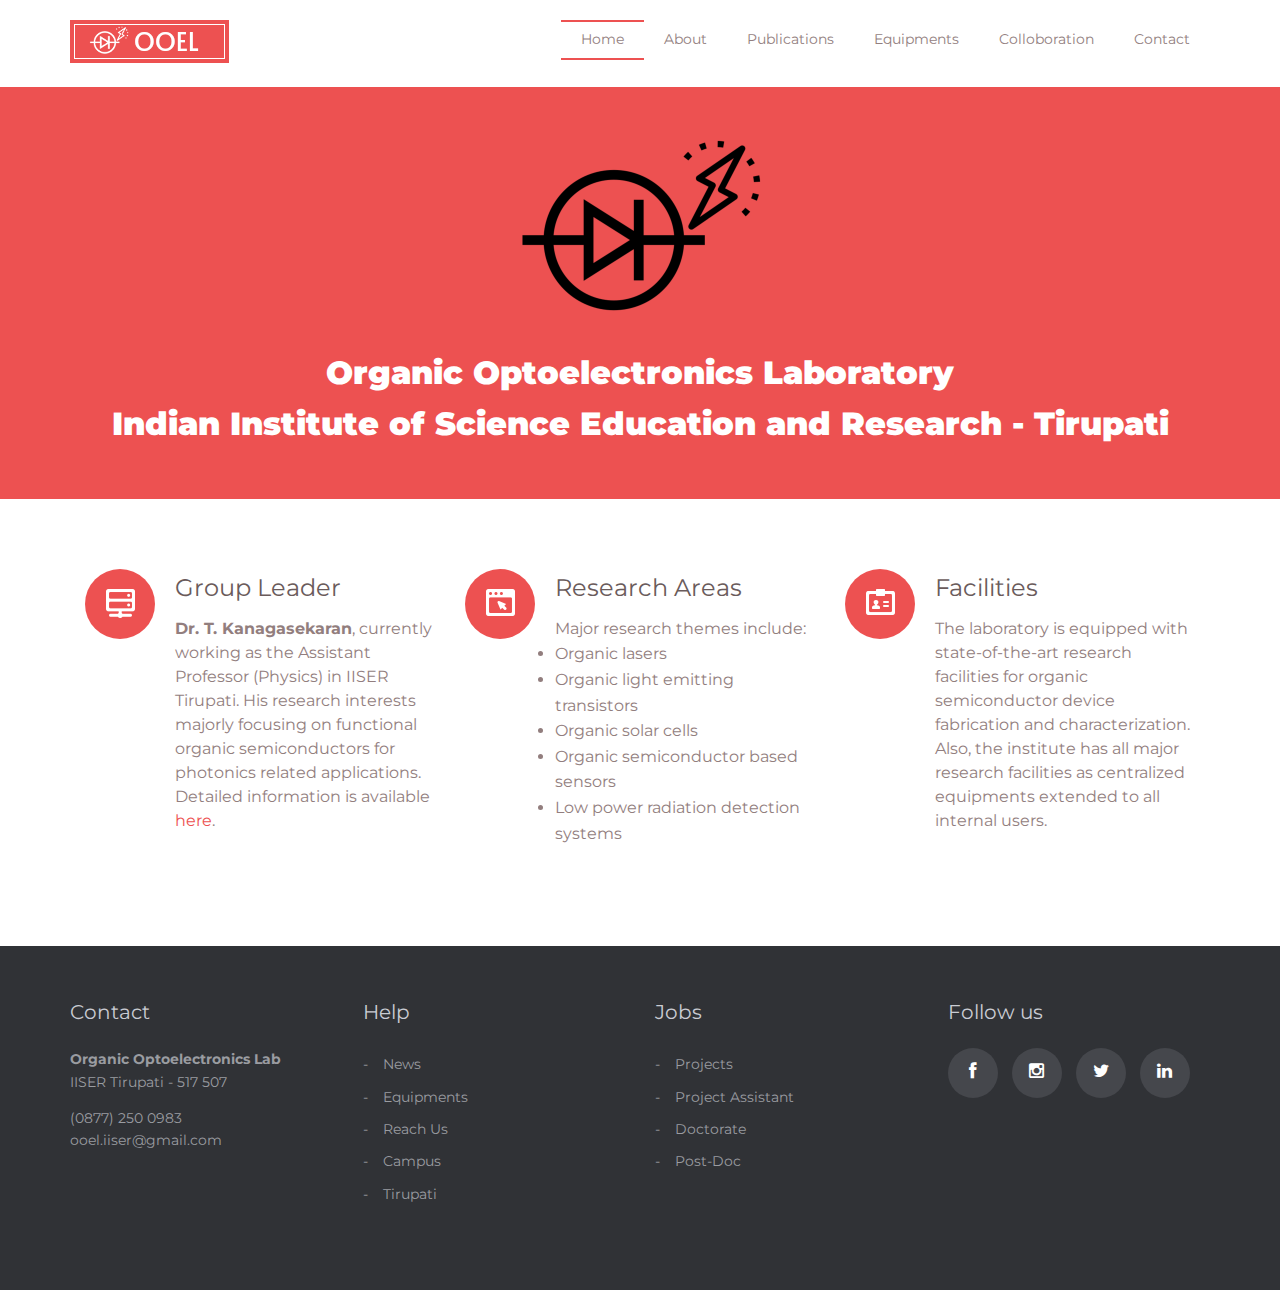
==== commit 531e1363: "Colloborators added" ====
--- a/index.html
+++ b/index.html
@@ -37,7 +37,8 @@
 							<li class="menu-item current-menu-item"><a href="index.html">Home</a></li>
 							<li class="menu-item"><a href="about.html">About</a></li>
 							<li class="menu-item"><a href="publications.html">Publications</a></li>
-							<li class="menu-item"><a href="#">Equipments</a></li>
+							<li class="menu-item"><a href="equipments.html">Equipments</a></li>
+							<li class="menu-item"><a href="collaboration.html">Colloboration</a></li>
 							<li class="menu-item"><a href="#">Contact</a></li>
 						</ul> <!-- .menu -->
 					</div> <!-- .main-navigation -->
